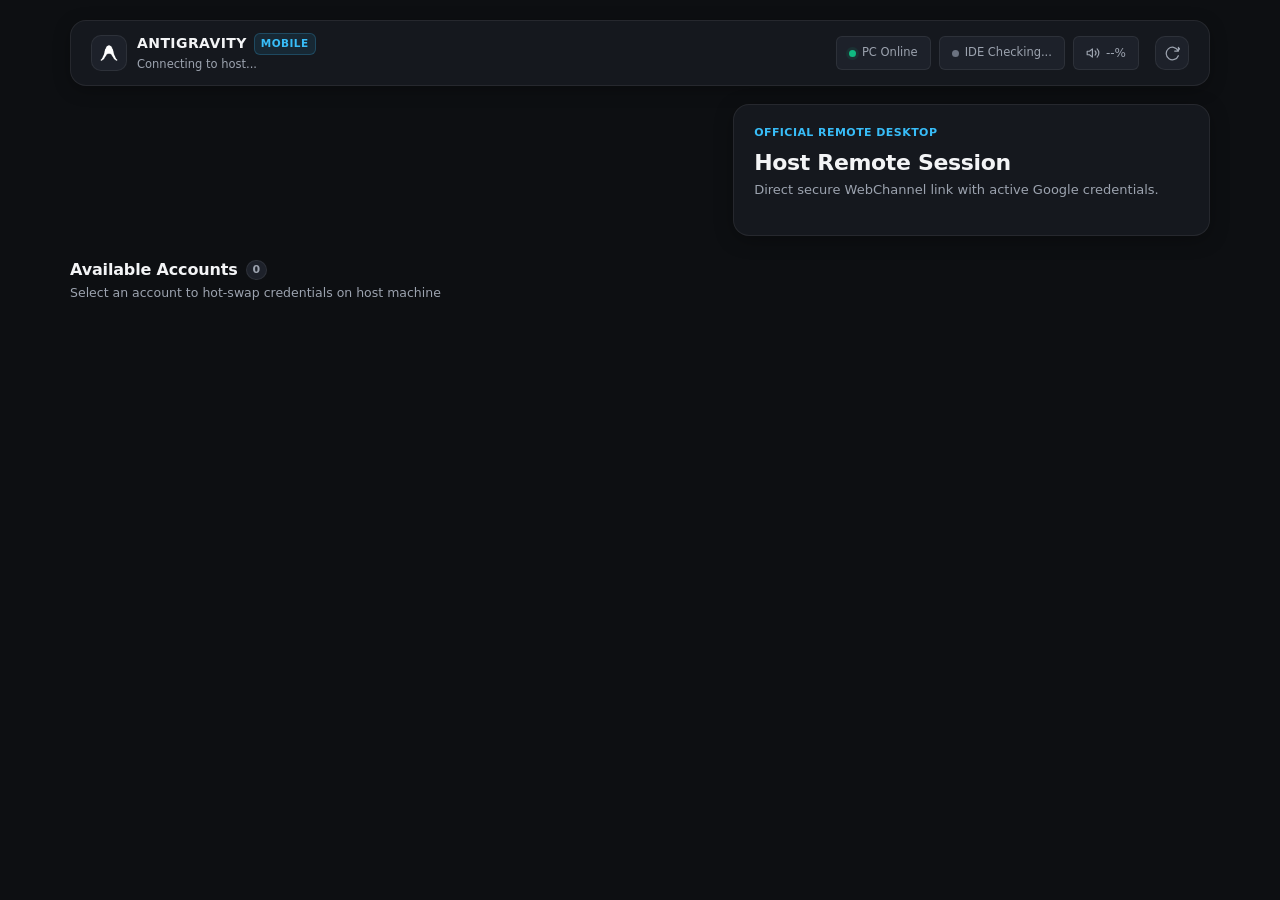
==== templates/index.html @ 7308ad25 "fix(ui): enforce 12-hour time format and remove obsolete custom remote url drawer" ====
<!DOCTYPE html>
<html lang="en">
<head>
  <meta charset="utf-8">
  <meta name="viewport" content="width=device-width, initial-scale=1, viewport-fit=cover">
  <meta name="color-scheme" content="dark">
  <meta name="theme-color" content="#0d0f12">
  <title>Antigravity Mobile Switcher</title>
  <link rel="icon" type="image/png" href="/static/icon.png">
  <link rel="stylesheet" href="/static/app.css">
</head>
<body>
  <!-- Top Floating Notification HUD -->
  <aside id="toast" role="alert" aria-live="assertive">
    <div id="toast-icon" aria-hidden="true"></div>
    <span id="toast-msg"></span>
  </aside>

  <div class="dashboard-container">
    <!-- Top Studio Header -->
    <header class="studio-header">
      <div class="brand-group">
        <div class="brand-logo" aria-hidden="true">
          <img src="/static/icon.png" alt="Antigravity Logo" width="20" height="20">
        </div>
        <div class="brand-info">
          <div class="brand-title">
            <span>ANTIGRAVITY</span>
            <span class="brand-tag">MOBILE</span>
          </div>
          <div class="brand-subtitle" id="sync-time">Connecting to host...</div>
        </div>
      </div>

      <div class="header-actions">
        <div class="host-pill" id="host-status-pill" title="Host PC Status">
          <span class="status-dot active" id="pc-dot"></span>
          <span id="pc-status-text">PC Online</span>
        </div>
        <div class="app-pill" id="app-status-pill" title="Antigravity IDE Status">
          <span class="status-dot" id="app-dot"></span>
          <span id="app-status-text">IDE Checking...</span>
        </div>
        <button type="button" class="audio-pill" id="host-audio-pill" title="Host Audio (Click to toggle mute)" aria-label="Toggle Host Master Audio Mute">
          <svg id="audio-icon-elem" width="14" height="14" viewBox="0 0 24 24" fill="none" stroke="currentColor" stroke-width="2" stroke-linecap="round" stroke-linejoin="round" aria-hidden="true">
            <polygon points="11 5 6 9 2 9 2 15 6 15 11 19 11 5"></polygon>
            <path d="M15.54 8.46a5 5 0 0 1 0 7.07"></path>
            <path d="M19.07 4.93a10 10 0 0 1 0 14.14"></path>
          </svg>
          <span id="audio-status-text">--%</span>
        </button>
      </div>

      <button id="refresh-btn" class="icon-action-btn" title="Refresh Live State" aria-label="Refresh Live State">
        <svg width="15" height="15" viewBox="0 0 24 24" fill="none" stroke="currentColor" stroke-width="2" stroke-linecap="round" stroke-linejoin="round">
          <path d="M21.5 2v6h-6M21.34 15.57a10 10 0 1 1-.57-8.38l5.67-5.67"></path>
        </svg>
      </button>
    </header>

    <!-- Main Dynamic Application Container -->
    <main id="app">
      <!-- Top Responsive Hero Row (Side-by-side on PC, stacked on mobile) -->
      <div class="top-hero-row">
        <!-- Active Host Deck -->
        <section id="hero-deck-wrap" class="hero-deck-container" aria-label="Active Account on Host PC"></section>

        <!-- Official Remote Session Gateway -->
        <section class="gateway-card" id="remote-section" aria-label="Official Remote Control">
          <div class="gateway-main">
            <div class="gateway-info">
              <div class="gateway-tag">OFFICIAL REMOTE DESKTOP</div>
              <h2 class="gateway-heading" id="gateway-device-name">Host Remote Session</h2>
              <p class="gateway-desc" id="gateway-desc-text">Direct secure WebChannel link with active Google credentials.</p>
            </div>
            <div id="remote-action-wrap" class="gateway-actions">
              <!-- Populated dynamically by app.js -->
            </div>
          </div>
        </section>
      </div>

      <!-- Available Accounts Section -->
      <section class="accounts-section">
        <div class="section-head">
          <div class="section-title-group">
            <h3 class="section-heading">Available Accounts</h3>
            <span class="counter-badge" id="accounts-count">0</span>
          </div>
          <div class="section-caption">Select an account to hot-swap credentials on host machine</div>
        </div>
        <div class="accounts-grid" id="accounts-grid"></div>
      </section>
    </main>
  </div>

  <!-- Switch Confirmation Dialog -->
  <dialog id="switch-modal" class="modal-backdrop" aria-labelledby="modal-title">
    <div class="modal-card">
      <div class="modal-header">
        <div class="modal-icon-badge" aria-hidden="true">
          <svg width="20" height="20" viewBox="0 0 24 24" fill="none" stroke="currentColor" stroke-width="2.2" stroke-linecap="round" stroke-linejoin="round">
            <path d="M17 2.1l4 4-4 4"></path>
            <path d="M3 12.2v-2a4 4 0 0 1 4-4h14"></path>
            <path d="M7 21.9l-4-4 4-4"></path>
            <path d="M21 11.8v2a4 4 0 0 1-4 4H3"></path>
          </svg>
        </div>
        <div>
          <h3 class="modal-title" id="modal-title">Switch Host Account</h3>
          <p class="modal-subtitle">Antigravity desktop process will restart with new credentials.</p>
        </div>
      </div>
      <div class="modal-target-box">
        <span class="modal-target-label">Target Account</span>
        <span id="modal-target-email" class="modal-target-email"></span>
      </div>
      <div class="modal-actions">
        <button type="button" class="btn-cancel" id="modal-cancel-btn">Cancel</button>
        <button type="button" class="btn-confirm" id="modal-confirm-btn">Confirm Switch</button>
      </div>
    </div>
  </dialog>

  <script src="/static/app.js"></script>
</body>
</html>
---- static/app.css ----
/* Antigravity Mobile Switcher - Soft Studio Design System */
/* Adheres strictly to Impeccable guidelines: 0 anti-patterns, no AI slop, no glow halos */

:root {
  /* Soft Modern Obsidian & Carbon Palette */
  --bg: #0d0f12;
  --surface: #15181e;
  --surface-raised: #1d212a;
  --surface-hover: #242934;
  --surface-subtle: #101216;

  /* Subtle Hairline Borders */
  --border: rgba(255, 255, 255, 0.07);
  --border-strong: rgba(255, 255, 255, 0.13);
  --border-hover: rgba(255, 255, 255, 0.22);

  /* Soft High-Contrast Neutral Typography */
  --text-primary: #f3f4f6;
  --text-secondary: #9ca3af;
  --text-tertiary: #6b7280;

  /* Brand Accents (Refined & Soft) */
  --gemini-accent: #38bdf8;
  --gemini-bg: rgba(56, 189, 248, 0.10);
  --gemini-border: rgba(56, 189, 248, 0.22);

  --claude-accent: #fb923c;
  --claude-bg: rgba(251, 146, 60, 0.10);
  --claude-border: rgba(251, 146, 60, 0.22);

  /* System Semantics */
  --emerald: #10b981;
  --emerald-bg: rgba(16, 185, 129, 0.10);
  --emerald-border: rgba(16, 185, 129, 0.25);

  --rose: #f43f5e;
  --rose-bg: rgba(244, 63, 94, 0.10);
  --rose-border: rgba(244, 63, 94, 0.25);

  --primary: #2563eb;
  --primary-hover: #1d4ed8;

  /* Radii */
  --radius-sm: 6px;
  --radius-md: 10px;
  --radius-lg: 14px;
  --radius-xl: 16px;

  /* Typography Stacks */
  --font-sans: -apple-system, BlinkMacSystemFont, "Segoe UI", Roboto, system-ui, sans-serif;
  --font-mono: ui-monospace, SFMono-Regular, Menlo, Monaco, Consolas, monospace;
}

/* Base Reset */
*, *::before, *::after {
  box-sizing: border-box;
  margin: 0;
  padding: 0;
  -webkit-tap-highlight-color: transparent;
}

::selection {
  background: rgba(37, 99, 235, 0.35);
  color: #ffffff;
}

html, body {
  overflow-x: hidden;
}

body {
  background-color: var(--bg);
  color: var(--text-primary);
  font-family: var(--font-sans);
  line-height: 1.5;
  min-height: 100vh;
  padding: max(14px, env(safe-area-inset-top)) 14px max(36px, env(safe-area-inset-bottom));
  touch-action: manipulation;
  -webkit-font-smoothing: antialiased;
}

@media (min-width: 640px) {
  body {
    padding: max(20px, env(safe-area-inset-top)) 20px max(44px, env(safe-area-inset-bottom));
  }
}

/* Custom Scrollbar */
::-webkit-scrollbar {
  width: 6px;
  height: 6px;
}
::-webkit-scrollbar-track {
  background: var(--bg);
}
::-webkit-scrollbar-thumb {
  background: var(--surface-raised);
  border-radius: 4px;
}
::-webkit-scrollbar-thumb:hover {
  background: var(--border-strong);
}

/* Layout Scaffold */
.dashboard-container {
  width: 100%;
  max-width: 1140px;
  margin: 0 auto;
}

/* Top Studio Header */
.studio-header {
  display: grid;
  grid-template-columns: 1fr auto;
  grid-template-areas:
    "brand refresh"
    "actions actions";
  row-gap: 12px;
  column-gap: 10px;
  align-items: center;
  padding: 12px 14px;
  background-color: var(--surface);
  border: 1px solid var(--border);
  border-radius: var(--radius-xl);
  margin-bottom: 18px;
  box-shadow: 0 4px 18px -2px rgba(0, 0, 0, 0.35);
}

.brand-group {
  grid-area: brand;
  display: flex;
  align-items: center;
  gap: 10px;
  min-width: 0;
}

.brand-logo {
  display: flex;
  align-items: center;
  justify-content: center;
  width: 36px;
  height: 36px;
  border-radius: var(--radius-md);
  background-color: var(--surface-raised);
  border: 1px solid var(--border);
  color: var(--gemini-accent);
  flex-shrink: 0;
}

.brand-logo img {
  width: 22px;
  height: 22px;
  object-fit: contain;
}

.brand-info {
  min-width: 0;
}

.brand-title {
  display: flex;
  align-items: center;
  gap: 7px;
  font-size: 14px;
  font-weight: 700;
  letter-spacing: 0.03em;
  color: var(--text-primary);
  white-space: nowrap;
}

.brand-tag {
  font-size: 10.5px;
  font-weight: 700;
  letter-spacing: 0.04em;
  padding: 2px 6px;
  border-radius: var(--radius-sm);
  background-color: var(--gemini-bg);
  border: 1px solid var(--gemini-border);
  color: var(--gemini-accent);
}

.brand-subtitle {
  font-size: 11.5px;
  color: var(--text-secondary);
  font-variant-numeric: tabular-nums;
  margin-top: 1px;
  white-space: nowrap;
  overflow: hidden;
  text-overflow: ellipsis;
}

.header-actions {
  grid-area: actions;
  display: flex;
  align-items: center;
  gap: 8px;
  width: 100%;
  padding-top: 10px;
  border-top: 1px solid rgba(255, 255, 255, 0.06);
}

.host-pill {
  display: inline-flex;
  align-items: center;
  justify-content: center;
  gap: 6px;
  padding: 6px 12px;
  min-height: 38px;
  border-radius: var(--radius-sm);
  background-color: var(--surface-raised);
  border: 1px solid var(--border);
  font-size: 11.5px;
  font-weight: 500;
  color: var(--text-secondary);
  font-variant-numeric: tabular-nums;
  white-space: nowrap;
  flex: 1;
  flex-shrink: 0;
}

.app-pill {
  display: inline-flex;
  align-items: center;
  justify-content: center;
  gap: 6px;
  padding: 6px 10px;
  min-height: 38px;
  border-radius: var(--radius-sm);
  background-color: var(--surface-raised);
  border: 1px solid var(--border);
  font-size: 11.5px;
  font-weight: 500;
  color: var(--text-secondary);
  font-variant-numeric: tabular-nums;
  white-space: nowrap;
  flex: 1;
  flex-shrink: 0;
  transition: all 0.15s ease;
  user-select: none;
}

.app-pill.active {
  border-color: rgba(16, 185, 129, 0.3);
  color: var(--text-primary);
}

.app-pill.stopped {
  border-color: rgba(148, 163, 184, 0.2);
  color: var(--text-tertiary);
  cursor: pointer;
}

.app-pill.stopped:hover {
  border-color: var(--gemini-accent);
  color: var(--gemini-accent);
  background-color: var(--surface-subtle);
}

.launch-ide-btn {
  display: inline-flex;
  align-items: center;
  gap: 6px;
  padding: 4px 10px;
  border-radius: var(--radius-sm);
  background-color: var(--gemini-bg);
  border: 1px solid var(--gemini-border);
  color: var(--gemini-accent);
  font-size: 11.5px;
  font-weight: 600;
  cursor: pointer;
  transition: all 0.15s ease;
  font-family: inherit;
}

.launch-ide-btn:hover {
  background-color: rgba(37, 99, 235, 0.25);
  border-color: var(--gemini-accent);
  transform: translateY(-1px);
}

.launch-ide-btn:active {
  transform: translateY(0);
}

.process-badge {
  display: inline-flex;
  align-items: center;
  gap: 6px;
  font-size: 12px;
  font-weight: 500;
  color: var(--text-secondary);
}

.process-badge.running {
  color: var(--emerald);
}

.audio-pill {
  display: inline-flex;
  align-items: center;
  justify-content: center;
  gap: 6px;
  padding: 6px 12px;
  min-height: 38px;
  border-radius: var(--radius-sm);
  background-color: var(--surface-raised);
  border: 1px solid var(--border);
  font-size: 12px;
  font-weight: 500;
  color: var(--text-secondary);
  font-variant-numeric: tabular-nums;
  cursor: pointer;
  transition: background-color 0.15s ease, border-color 0.15s ease, color 0.15s ease;
  user-select: none;
  font-family: inherit;
  outline: none;
  white-space: nowrap;
  flex: 1;
  flex-shrink: 0;
}

.audio-pill:hover {
  background-color: var(--surface-subtle);
  border-color: var(--border-strong);
  color: var(--text-primary);
}

.audio-pill:focus-visible {
  outline: 2px solid var(--gemini-accent);
  outline-offset: 1px;
}

.audio-pill.muted {
  color: var(--amber);
  border-color: rgba(245, 158, 11, 0.3);
  background-color: rgba(245, 158, 11, 0.08);
}

.audio-pill.muted svg {
  color: var(--amber);
}

.audio-pill.unsupported {
  display: none;
}

.status-dot {
  width: 7px;
  height: 7px;
  border-radius: 50%;
  background-color: var(--text-tertiary);
  transition: background-color 0.2s ease;
  flex-shrink: 0;
}

.status-dot.active {
  background-color: var(--emerald);
  box-shadow: 0 0 0 3px var(--emerald-bg);
}

.status-dot.stopped {
  background-color: var(--text-tertiary);
}

.icon-action-btn {
  grid-area: refresh;
  display: flex;
  align-items: center;
  justify-content: center;
  justify-self: end;
  width: 38px;
  height: 38px;
  background-color: var(--surface-raised);
  border: 1px solid var(--border);
  border-radius: var(--radius-md);
  color: var(--text-secondary);
  cursor: pointer;
  transition: all 0.15s ease;
  flex-shrink: 0;
}

.icon-action-btn:hover {
  color: var(--text-primary);
  border-color: var(--border-hover);
  background-color: var(--surface-hover);
}

.icon-action-btn.spinning svg {
  animation: spin 0.8s linear infinite;
}

@media (min-width: 640px) {
  .studio-header {
    display: flex;
    flex-direction: row;
    align-items: center;
    justify-content: space-between;
    padding: 12px 20px;
    gap: 16px;
  }

  .brand-group {
    min-width: auto;
  }

  .header-actions {
    display: flex;
    align-items: center;
    gap: 8px;
    width: auto;
    padding-top: 0;
    border-top: none;
    margin-left: auto;
  }

  .host-pill,
  .app-pill,
  .audio-pill {
    flex: initial;
    min-height: 34px;
    padding: 5px 12px;
  }

  .icon-action-btn {
    width: 34px;
    height: 34px;
  }
}

@keyframes spin {
  from { transform: rotate(0deg); }
  to { transform: rotate(360deg); }
}

/* Top Responsive Hero Row (Side-by-side on PC, stacked on mobile) */
.top-hero-row {
  display: flex;
  flex-direction: column;
  gap: 16px;
  margin-bottom: 22px;
}

@media (min-width: 880px) {
  .top-hero-row {
    display: grid;
    grid-template-columns: 1.15fr 0.85fr;
    gap: 18px;
    align-items: stretch;
  }
}

/* Hero Active Host Deck */
.hero-deck-container {
  display: flex;
  flex-direction: column;
}

.hero-active-deck {
  height: 100%;
  background-color: var(--surface);
  border: 1px solid var(--border-strong);
  border-radius: var(--radius-xl);
  padding: 20px;
  display: flex;
  flex-direction: column;
  justify-content: space-between;
  gap: 18px;
  box-shadow: 0 4px 20px -2px rgba(0, 0, 0, 0.35);
}

.hero-top-row {
  display: flex;
  align-items: center;
  justify-content: space-between;
  gap: 8px;
}

.hero-badge-group {
  display: flex;
  align-items: center;
  gap: 8px;
}

.badge-live {
  display: inline-flex;
  align-items: center;
  gap: 6px;
  padding: 3px 8px;
  border-radius: var(--radius-sm);
  background-color: var(--emerald-bg);
  border: 1px solid var(--emerald-border);
  font-size: 11px;
  font-weight: 700;
  letter-spacing: 0.04em;
  color: var(--emerald);
}

.badge-live-dot {
  width: 6px;
  height: 6px;
  border-radius: 50%;
  background-color: var(--emerald);
}

.badge-tier {
  font-size: 11px;
  font-weight: 700;
  letter-spacing: 0.04em;
  padding: 3px 8px;
  border-radius: var(--radius-sm);
  background-color: var(--surface-raised);
  border: 1px solid var(--border);
  color: var(--text-secondary);
}

.hero-process-status {
  display: inline-flex;
  align-items: center;
  gap: 6px;
  font-size: 12px;
  color: var(--text-secondary);
}

.hero-account-info {
  margin-top: 2px;
}

.hero-email {
  font-size: 19px;
  font-weight: 700;
  letter-spacing: -0.015em;
  color: var(--text-primary);
  word-break: break-all;
}

.hero-name {
  font-size: 13px;
  color: var(--text-secondary);
  margin-top: 2px;
}

/* Official Remote Session Gateway Card */
.gateway-card {
  height: 100%;
  background-color: var(--surface);
  border: 1px solid var(--border);
  border-radius: var(--radius-xl);
  display: flex;
  flex-direction: column;
  justify-content: space-between;
  overflow: hidden;
  box-shadow: 0 4px 20px -2px rgba(0, 0, 0, 0.35);
}

.gateway-main {
  padding: 20px;
  display: flex;
  flex-direction: column;
  justify-content: space-between;
  gap: 16px;
  flex: 1;
}

.gateway-tag {
  font-size: 11px;
  font-weight: 700;
  letter-spacing: 0.04em;
  color: var(--gemini-accent);
  margin-bottom: 4px;
}

.gateway-heading {
  font-size: 22px;
  font-weight: 600;
  color: var(--text-primary);
  letter-spacing: -0.015em;
}

.gateway-desc {
  font-size: 13px;
  color: var(--text-secondary);
  margin-top: 2px;
  line-height: 1.45;
}

.gateway-actions {
  display: flex;
  flex-direction: column;
  gap: 8px;
  margin-top: auto;
}

.remote-btn-group {
  display: flex;
  align-items: center;
  gap: 8px;
}

.remote-launch-btn {
  flex: 1;
  display: inline-flex;
  align-items: center;
  justify-content: center;
  gap: 8px;
  min-height: 44px;
  padding: 0 16px;
  background-color: var(--primary);
  color: #ffffff;
  font-size: 13.5px;
  font-weight: 600;
  text-decoration: none;
  border-radius: var(--radius-md);
  cursor: pointer;
  transition: background-color 0.15s ease, transform 0.1s ease;
  box-shadow: 0 2px 8px rgba(0, 0, 0, 0.35);
  white-space: nowrap;
}

.remote-launch-btn:hover {
  background-color: var(--primary-hover);
  transform: translateY(-1px);
}

.remote-launch-btn:active {
  transform: translateY(0);
}

.icon-btn-secondary {
  display: inline-flex;
  align-items: center;
  justify-content: center;
  width: 44px;
  height: 44px;
  background-color: var(--surface-raised);
  border: 1px solid var(--border);
  border-radius: var(--radius-md);
  color: var(--text-secondary);
  cursor: pointer;
  transition: all 0.15s ease;
  flex-shrink: 0;
}

.icon-btn-secondary:hover {
  color: var(--text-primary);
  border-color: var(--border-hover);
  background-color: var(--surface-hover);
}

.remote-meta-row {
  display: flex;
  align-items: center;
  gap: 6px;
  font-size: 11.5px;
  color: var(--text-tertiary);
  font-variant-numeric: tabular-nums;
}

.remote-meta-dot {
  width: 6px;
  height: 6px;
  border-radius: 50%;
  background-color: var(--emerald);
  flex-shrink: 0;
}



/* Unnested Sleek Quota Telemetry (No card nesting bloat) */
.quota-list {
  display: flex;
  flex-direction: column;
  gap: 12px;
}

.quota-item {
  display: flex;
  flex-direction: column;
  gap: 6px;
}

.quota-meta {
  display: flex;
  align-items: center;
  justify-content: space-between;
  gap: 8px;
}

.quota-meta-left {
  display: flex;
  align-items: center;
  gap: 8px;
}

.quota-pill {
  font-size: 11px;
  font-weight: 700;
  padding: 2px 7px;
  border-radius: 4px;
  letter-spacing: 0.02em;
}

.quota-pill.gemini {
  background-color: var(--gemini-bg);
  color: var(--gemini-accent);
  border: 1px solid var(--gemini-border);
}

.quota-pill.claude {
  background-color: var(--claude-bg);
  color: var(--claude-accent);
  border: 1px solid var(--claude-border);
}

.quota-reset {
  font-size: 12px;
  color: var(--text-secondary);
  font-variant-numeric: tabular-nums;
}

.quota-reset.exhausted {
  color: var(--rose);
  font-weight: 600;
}

.quota-pct {
  font-size: 13.5px;
  font-weight: 700;
  font-variant-numeric: tabular-nums;
  color: var(--text-primary);
}

.meter-track {
  width: 100%;
  height: 5px;
  background-color: rgba(255, 255, 255, 0.06);
  border-radius: 999px;
  overflow: hidden;
}

.meter-bar {
  width: 100%;
  height: 100%;
  border-radius: 999px;
  transform-origin: left;
  transition: transform 0.3s cubic-bezier(0.16, 1, 0.3, 1);
}

.meter-bar.gemini {
  background-color: var(--gemini-accent);
}

.meter-bar.claude {
  background-color: var(--claude-accent);
}

.meter-bar.low {
  background-color: var(--rose);
}

/* Available Accounts Section */
.accounts-section {
  margin-top: 10px;
}

.section-head {
  display: flex;
  flex-direction: column;
  gap: 2px;
  margin-bottom: 14px;
}

.section-title-group {
  display: flex;
  align-items: center;
  gap: 8px;
}

.section-heading {
  font-size: 16px;
  font-weight: 600;
  color: var(--text-primary);
  letter-spacing: -0.01em;
}

.counter-badge {
  display: inline-flex;
  align-items: center;
  justify-content: center;
  min-width: 20px;
  height: 20px;
  padding: 0 6px;
  border-radius: 999px;
  background-color: var(--surface-raised);
  border: 1px solid var(--border);
  font-size: 11px;
  font-weight: 600;
  color: var(--text-secondary);
}

.section-caption {
  font-size: 12.5px;
  color: var(--text-secondary);
}

.accounts-grid {
  display: grid;
  grid-template-columns: 1fr;
  gap: 16px;
}

@media (min-width: 720px) {
  .accounts-grid {
    grid-template-columns: repeat(2, 1fr);
  }
}

@media (min-width: 1060px) {
  .accounts-grid {
    grid-template-columns: repeat(auto-fill, minmax(340px, 1fr));
  }
}

.account-card {
  background-color: var(--surface);
  border: 1px solid var(--border);
  border-radius: var(--radius-xl);
  padding: 18px;
  display: flex;
  flex-direction: column;
  justify-content: space-between;
  gap: 16px;
  box-shadow: 0 4px 18px -2px rgba(0, 0, 0, 0.30);
  transition: border-color 0.15s ease, background-color 0.15s ease;
}

.account-card:hover {
  border-color: var(--border-hover);
  background-color: #171b23;
}

.account-card-header {
  display: flex;
  align-items: flex-start;
  justify-content: space-between;
  gap: 10px;
}

.account-email {
  font-size: 15px;
  font-weight: 600;
  color: var(--text-primary);
  word-break: break-all;
}

.account-name {
  font-size: 12.5px;
  color: var(--text-secondary);
  margin-top: 1px;
}

.switch-btn {
  display: inline-flex;
  align-items: center;
  justify-content: center;
  gap: 8px;
  width: 100%;
  min-height: 44px;
  padding: 0 16px;
  background-color: var(--surface-raised);
  border: 1px solid var(--border-strong);
  border-radius: var(--radius-md);
  color: var(--text-primary);
  font-size: 13.5px;
  font-weight: 600;
  cursor: pointer;
  transition: all 0.15s ease;
}

.switch-btn:hover {
  background-color: var(--surface-hover);
  border-color: var(--border-hover);
}

.switch-btn:active {
  transform: scale(0.99);
}

.switch-btn:disabled {
  opacity: 0.6;
  cursor: not-allowed;
}

/* Authentication Screen */
.auth-box {
  background-color: var(--surface);
  border: 1px solid var(--border);
  border-radius: var(--radius-xl);
  padding: 32px 24px;
  max-width: 440px;
  margin: 60px auto;
  text-align: center;
  box-shadow: 0 8px 32px rgba(0, 0, 0, 0.5);
}

.auth-title {
  font-size: 18px;
  font-weight: 600;
  margin-bottom: 8px;
}

.auth-desc {
  font-size: 13px;
  color: var(--text-secondary);
  margin-bottom: 20px;
}

.auth-input {
  width: 100%;
  min-height: 44px;
  background-color: var(--surface-raised);
  border: 1px solid var(--border-strong);
  border-radius: var(--radius-md);
  padding: 0 14px;
  color: var(--text-primary);
  font-size: 14px;
  outline: none;
  margin-bottom: 14px;
  text-align: center;
}

.auth-input:focus {
  border-color: var(--gemini-accent);
}

/* Switch Confirmation Dialog */
.modal-backdrop {
  position: fixed;
  inset: 0;
  width: 100%;
  height: 100%;
  background-color: rgba(0, 0, 0, 0.75);
  border: none;
  display: flex;
  align-items: center;
  justify-content: center;
  padding: 20px;
  z-index: 999;
  opacity: 0;
  pointer-events: none;
  transition: opacity 0.2s ease;
}

.modal-backdrop.open {
  opacity: 1;
  pointer-events: auto;
}

.modal-card {
  background-color: var(--surface);
  border: 1px solid var(--border-strong);
  border-radius: var(--radius-xl);
  padding: 24px;
  width: 100%;
  max-width: 460px;
  box-shadow: 0 12px 40px rgba(0, 0, 0, 0.6);
  display: flex;
  flex-direction: column;
  gap: 18px;
}

.modal-header {
  display: flex;
  align-items: flex-start;
  gap: 14px;
}

.modal-icon-badge {
  display: flex;
  align-items: center;
  justify-content: center;
  width: 40px;
  height: 40px;
  border-radius: var(--radius-md);
  background-color: var(--surface-raised);
  border: 1px solid var(--border);
  color: var(--gemini-accent);
  flex-shrink: 0;
}

.modal-title {
  font-size: 16.5px;
  font-weight: 600;
  color: var(--text-primary);
}

.modal-subtitle {
  font-size: 13px;
  color: var(--text-secondary);
  margin-top: 2px;
}

.modal-target-box {
  background-color: var(--surface-subtle);
  border: 1px solid var(--border);
  border-radius: var(--radius-md);
  padding: 12px 14px;
  display: flex;
  flex-direction: column;
  gap: 3px;
}

.modal-target-label {
  font-size: 11px;
  font-weight: 600;
  color: var(--text-tertiary);
  letter-spacing: 0.04em;
  text-transform: uppercase;
}

.modal-target-email {
  font-size: 14px;
  font-weight: 600;
  color: var(--text-primary);
  word-break: break-all;
}

.modal-actions {
  display: flex;
  align-items: center;
  gap: 10px;
  margin-top: 6px;
}

.btn-cancel {
  flex: 1;
  min-height: 44px;
  background-color: var(--surface-raised);
  border: 1px solid var(--border);
  border-radius: var(--radius-md);
  color: var(--text-secondary);
  font-size: 13.5px;
  font-weight: 600;
  cursor: pointer;
  transition: all 0.15s ease;
}

.btn-cancel:hover {
  background-color: var(--surface-hover);
  color: var(--text-primary);
}

.btn-confirm {
  flex: 1.2;
  min-height: 44px;
  background-color: var(--primary);
  border: none;
  border-radius: var(--radius-md);
  color: #ffffff;
  font-size: 13.5px;
  font-weight: 600;
  cursor: pointer;
  transition: all 0.15s ease;
}

.btn-confirm:hover {
  background-color: var(--primary-hover);
}

/* Dynamic Top Floating Toast HUD */
#toast {
  position: fixed;
  top: 16px;
  left: 50%;
  transform: translate(-50%, -30px);
  opacity: 0;
  pointer-events: none;
  background-color: var(--surface-raised);
  border: 1px solid var(--border-strong);
  border-radius: 999px;
  padding: 8px 18px;
  display: flex;
  align-items: center;
  gap: 10px;
  font-size: 13px;
  font-weight: 500;
  color: var(--text-primary);
  box-shadow: 0 8px 28px rgba(0, 0, 0, 0.5);
  z-index: 1000;
  transition: all 0.25s cubic-bezier(0.16, 1, 0.3, 1);
  max-width: 90vw;
  white-space: nowrap;
  overflow: hidden;
  text-overflow: ellipsis;
}

#toast.show {
  transform: translate(-50%, 0);
  opacity: 1;
  pointer-events: auto;
}

#toast.toast-ok {
  border-color: var(--emerald-border);
}

#toast.toast-ok #toast-icon {
  color: var(--emerald);
}

#toast.toast-err {
  border-color: var(--rose-border);
}

#toast.toast-err #toast-icon {
  color: var(--rose);
}

#toast.toast-info #toast-icon {
  color: var(--gemini-accent);
}
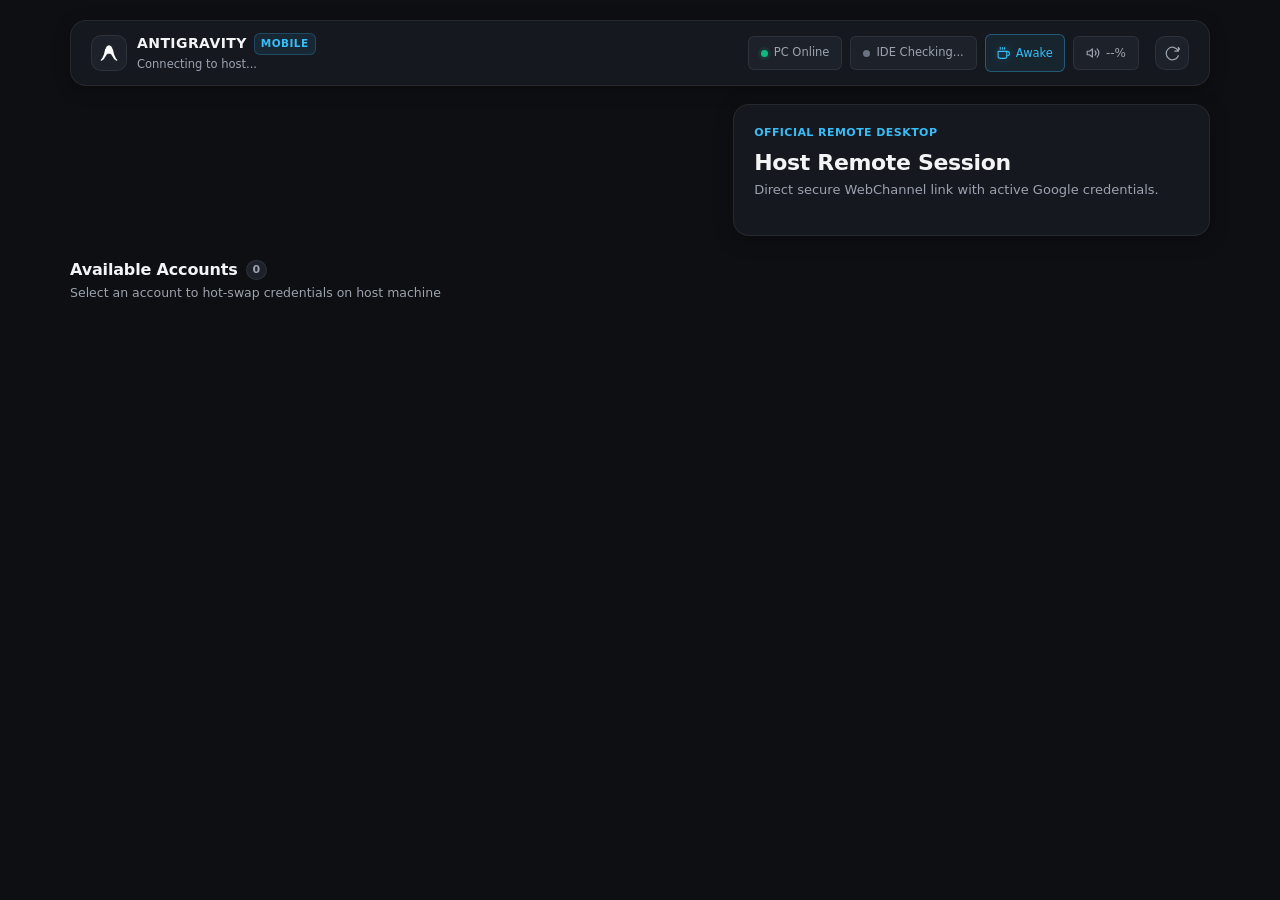
==== commit e5b54d84: "feat(power): implement host sleep prevention keep-awake inhibitor with state.json and web toggle" ====
--- a/templates/index.html
+++ b/templates/index.html
@@ -41,6 +41,16 @@
           <span class="status-dot" id="app-dot"></span>
           <span id="app-status-text">IDE Checking...</span>
         </div>
+        <button type="button" class="sleep-pill active" id="sleep-prevent-pill" title="Host Sleep Prevention (Click to toggle keep-awake)" aria-label="Toggle Host Sleep Prevention">
+          <svg width="13" height="13" viewBox="0 0 24 24" fill="none" stroke="currentColor" stroke-width="2" stroke-linecap="round" stroke-linejoin="round" aria-hidden="true">
+            <path d="M18 8h1a4 4 0 0 1 0 8h-1"></path>
+            <path d="M2 8h16v9a4 4 0 0 1-4 4H6a4 4 0 0 1-4-4V8z"></path>
+            <line x1="6" y1="1" x2="6" y2="4"></line>
+            <line x1="10" y1="1" x2="10" y2="4"></line>
+            <line x1="14" y1="1" x2="14" y2="4"></line>
+          </svg>
+          <span id="sleep-status-text">Awake</span>
+        </button>
         <button type="button" class="audio-pill" id="host-audio-pill" title="Host Audio (Click to toggle mute)" aria-label="Toggle Host Master Audio Mute">
           <svg id="audio-icon-elem" width="14" height="14" viewBox="0 0 24 24" fill="none" stroke="currentColor" stroke-width="2" stroke-linecap="round" stroke-linejoin="round" aria-hidden="true">
             <polygon points="11 5 6 9 2 9 2 15 6 15 11 19 11 5"></polygon>
--- a/static/app.css
+++ b/static/app.css
@@ -344,6 +344,66 @@
   display: none;
 }
 
+.sleep-pill {
+  display: inline-flex;
+  align-items: center;
+  justify-content: center;
+  gap: 6px;
+  padding: 6px 11px;
+  min-height: 38px;
+  border-radius: var(--radius-sm);
+  background-color: var(--surface-raised);
+  border: 1px solid var(--border);
+  font-size: 11.5px;
+  font-weight: 500;
+  color: var(--text-secondary);
+  font-variant-numeric: tabular-nums;
+  cursor: pointer;
+  transition: background-color 0.15s ease, border-color 0.15s ease, color 0.15s ease, transform 0.1s ease;
+  user-select: none;
+  font-family: inherit;
+  outline: none;
+  white-space: nowrap;
+  flex: 1;
+  flex-shrink: 0;
+}
+
+.sleep-pill:hover {
+  background-color: var(--surface-subtle);
+  border-color: var(--border-strong);
+  color: var(--text-primary);
+}
+
+.sleep-pill:active {
+  transform: scale(0.98);
+}
+
+.sleep-pill:focus-visible {
+  outline: 2px solid var(--gemini-accent);
+  outline-offset: 1px;
+}
+
+.sleep-pill.active {
+  color: #38bdf8;
+  border-color: rgba(56, 189, 248, 0.35);
+  background-color: rgba(56, 189, 248, 0.08);
+}
+
+.sleep-pill.active svg {
+  color: #38bdf8;
+  filter: drop-shadow(0 0 4px rgba(56, 189, 248, 0.4));
+}
+
+.sleep-pill.idle {
+  color: var(--text-tertiary);
+  border-color: var(--border);
+  background-color: var(--surface-raised);
+}
+
+.sleep-pill.idle svg {
+  color: var(--text-tertiary);
+}
+
 .status-dot {
   width: 7px;
   height: 7px;
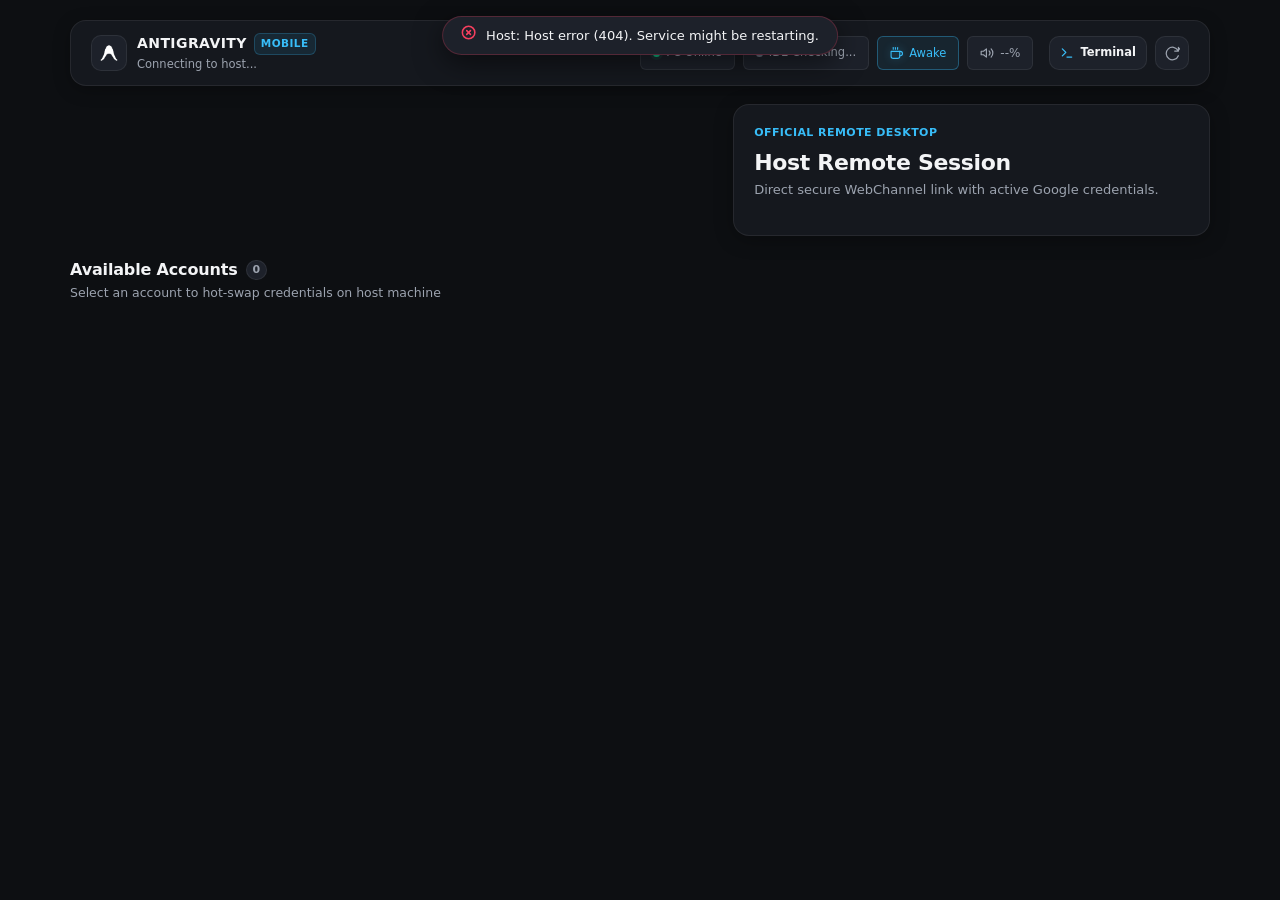
==== commit 0e0c0e6b: "feat(terminal): mobile-first web terminal with PTY, RFC 6455 WebSockets, and touch accessory bar" ====
--- a/templates/index.html
+++ b/templates/index.html
@@ -61,11 +61,20 @@
         </button>
       </div>
 
-      <button id="refresh-btn" class="icon-action-btn" title="Refresh Live State" aria-label="Refresh Live State">
-        <svg width="15" height="15" viewBox="0 0 24 24" fill="none" stroke="currentColor" stroke-width="2" stroke-linecap="round" stroke-linejoin="round">
-          <path d="M21.5 2v6h-6M21.34 15.57a10 10 0 1 1-.57-8.38l5.67-5.67"></path>
-        </svg>
-      </button>
+      <div class="header-controls">
+        <a href="/terminal" class="terminal-nav-btn" title="Open Interactive Web Terminal" aria-label="Open Interactive Web Terminal">
+          <svg width="14" height="14" viewBox="0 0 24 24" fill="none" stroke="currentColor" stroke-width="2.2" stroke-linecap="round" stroke-linejoin="round">
+            <polyline points="4 17 10 11 4 5"></polyline>
+            <line x1="12" y1="19" x2="20" y2="19"></line>
+          </svg>
+          <span>Terminal</span>
+        </a>
+        <button id="refresh-btn" class="icon-action-btn" title="Refresh Live State" aria-label="Refresh Live State">
+          <svg width="15" height="15" viewBox="0 0 24 24" fill="none" stroke="currentColor" stroke-width="2" stroke-linecap="round" stroke-linejoin="round">
+            <path d="M21.5 2v6h-6M21.34 15.57a10 10 0 1 1-.57-8.38l5.67-5.67"></path>
+          </svg>
+        </button>
+      </div>
     </header>
 
     <!-- Main Dynamic Application Container -->
--- a/static/app.css
+++ b/static/app.css
@@ -191,34 +191,21 @@
 
 .header-actions {
   grid-area: actions;
-  display: flex;
-  align-items: center;
+  display: grid;
+  grid-template-columns: repeat(2, 1fr);
   gap: 8px;
   width: 100%;
   padding-top: 10px;
   border-top: 1px solid rgba(255, 255, 255, 0.06);
 }
 
+@media (min-width: 520px) {
+  .header-actions {
+    grid-template-columns: repeat(4, 1fr);
+  }
+}
+
 .host-pill {
-  display: inline-flex;
-  align-items: center;
-  justify-content: center;
-  gap: 6px;
-  padding: 6px 12px;
-  min-height: 38px;
-  border-radius: var(--radius-sm);
-  background-color: var(--surface-raised);
-  border: 1px solid var(--border);
-  font-size: 11.5px;
-  font-weight: 500;
-  color: var(--text-secondary);
-  font-variant-numeric: tabular-nums;
-  white-space: nowrap;
-  flex: 1;
-  flex-shrink: 0;
-}
-
-.app-pill {
   display: inline-flex;
   align-items: center;
   justify-content: center;
@@ -233,8 +220,27 @@
   color: var(--text-secondary);
   font-variant-numeric: tabular-nums;
   white-space: nowrap;
-  flex: 1;
-  flex-shrink: 0;
+  width: 100%;
+  box-sizing: border-box;
+}
+
+.app-pill {
+  display: inline-flex;
+  align-items: center;
+  justify-content: center;
+  gap: 6px;
+  padding: 6px 10px;
+  min-height: 38px;
+  border-radius: var(--radius-sm);
+  background-color: var(--surface-raised);
+  border: 1px solid var(--border);
+  font-size: 11.5px;
+  font-weight: 500;
+  color: var(--text-secondary);
+  font-variant-numeric: tabular-nums;
+  white-space: nowrap;
+  width: 100%;
+  box-sizing: border-box;
   transition: all 0.15s ease;
   user-select: none;
 }
@@ -315,8 +321,8 @@
   font-family: inherit;
   outline: none;
   white-space: nowrap;
-  flex: 1;
-  flex-shrink: 0;
+  width: 100%;
+  box-sizing: border-box;
 }
 
 .audio-pill:hover {
@@ -364,8 +370,8 @@
   font-family: inherit;
   outline: none;
   white-space: nowrap;
-  flex: 1;
-  flex-shrink: 0;
+  width: 100%;
+  box-sizing: border-box;
 }
 
 .sleep-pill:hover {
@@ -422,12 +428,50 @@
   background-color: var(--text-tertiary);
 }
 
+.header-controls {
+  grid-area: refresh;
+  display: flex;
+  align-items: center;
+  gap: 8px;
+  justify-self: end;
+}
+
+.terminal-nav-btn {
+  display: inline-flex;
+  align-items: center;
+  gap: 6px;
+  height: 38px;
+  padding: 0 11px;
+  border-radius: var(--radius-md);
+  background-color: var(--surface-raised);
+  border: 1px solid var(--border);
+  color: var(--text-primary);
+  font-size: 12px;
+  font-weight: 600;
+  text-decoration: none;
+  transition: all 0.15s ease;
+  user-select: none;
+  font-family: inherit;
+}
+
+.terminal-nav-btn svg {
+  color: #38bdf8;
+}
+
+.terminal-nav-btn:hover {
+  background-color: var(--surface-subtle);
+  border-color: var(--border-strong);
+  color: #38bdf8;
+}
+
+.terminal-nav-btn:active {
+  transform: scale(0.96);
+}
+
 .icon-action-btn {
-  grid-area: refresh;
   display: flex;
   align-items: center;
   justify-content: center;
-  justify-self: end;
   width: 38px;
   height: 38px;
   background-color: var(--surface-raised);
@@ -475,10 +519,18 @@
 
   .host-pill,
   .app-pill,
-  .audio-pill {
+  .audio-pill,
+  .sleep-pill {
     flex: initial;
+    width: auto;
     min-height: 34px;
     padding: 5px 12px;
+  }
+
+  .terminal-nav-btn {
+    height: 34px;
+    padding: 0 10px;
+    font-size: 11.5px;
   }
 
   .icon-action-btn {
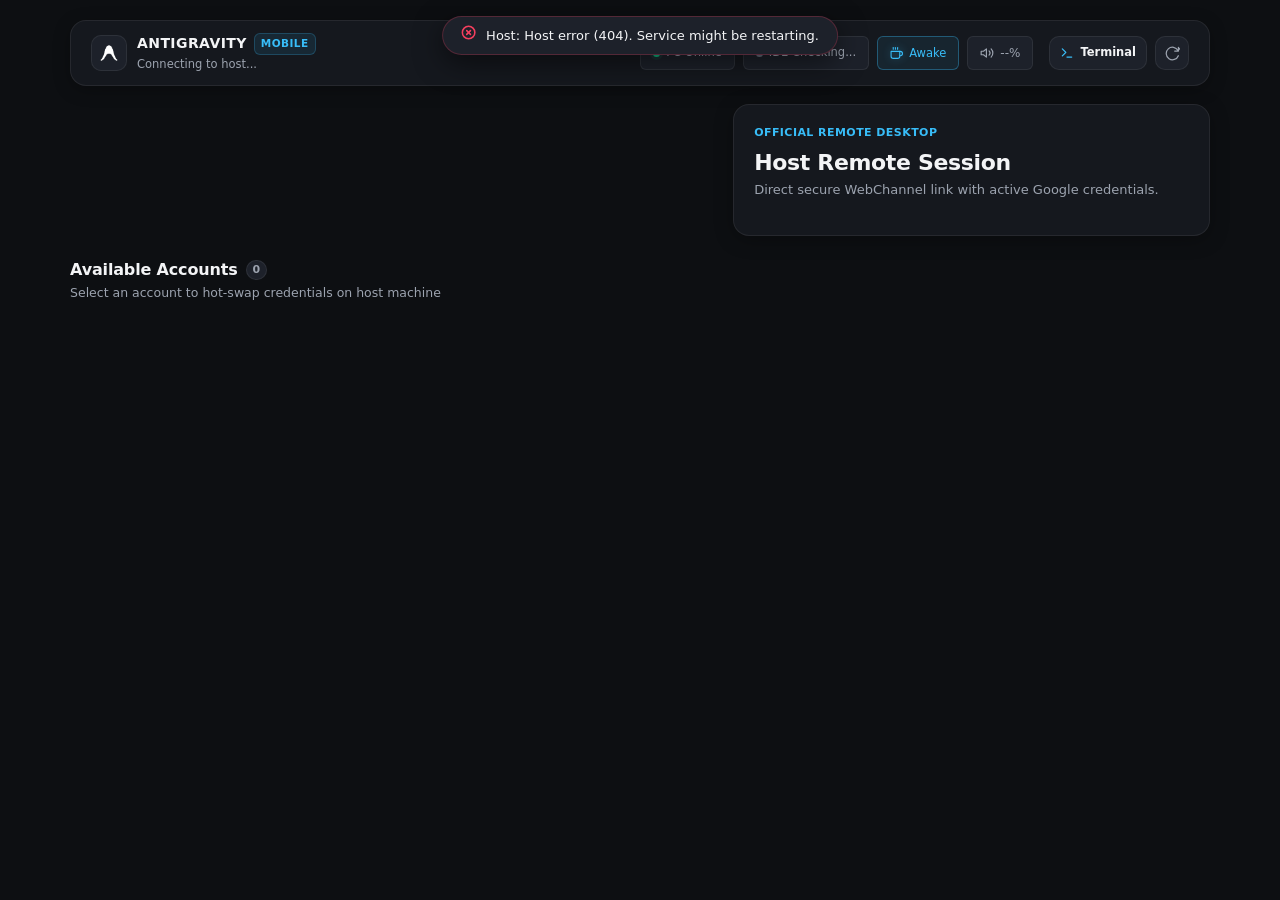
==== commit 59916103: "feat(security): implement device-bound session anti-theft, 30-day IP audit logging, terminal killswi" ====
--- a/templates/index.html
+++ b/templates/index.html
@@ -62,12 +62,12 @@
       </div>
 
       <div class="header-controls">
-        <a href="/terminal" class="terminal-nav-btn" title="Open Interactive Web Terminal" aria-label="Open Interactive Web Terminal">
+        <a href="/terminal" id="terminal-nav-btn" class="terminal-nav-btn" title="Open Interactive Web Terminal" aria-label="Open Interactive Web Terminal">
           <svg width="14" height="14" viewBox="0 0 24 24" fill="none" stroke="currentColor" stroke-width="2.2" stroke-linecap="round" stroke-linejoin="round">
             <polyline points="4 17 10 11 4 5"></polyline>
             <line x1="12" y1="19" x2="20" y2="19"></line>
           </svg>
-          <span>Terminal</span>
+          <span class="terminal-btn-label">Terminal</span>
         </a>
         <button id="refresh-btn" class="icon-action-btn" title="Refresh Live State" aria-label="Refresh Live State">
           <svg width="15" height="15" viewBox="0 0 24 24" fill="none" stroke="currentColor" stroke-width="2" stroke-linecap="round" stroke-linejoin="round">
--- a/static/app.css
+++ b/static/app.css
@@ -439,9 +439,9 @@
 .terminal-nav-btn {
   display: inline-flex;
   align-items: center;
+  justify-content: center;
   gap: 6px;
   height: 38px;
-  padding: 0 11px;
   border-radius: var(--radius-md);
   background-color: var(--surface-raised);
   border: 1px solid var(--border);
@@ -452,6 +452,28 @@
   transition: all 0.15s ease;
   user-select: none;
   font-family: inherit;
+  flex-shrink: 0;
+  box-sizing: border-box;
+}
+
+@media (max-width: 560px) {
+  .terminal-nav-btn {
+    width: 38px;
+    height: 38px;
+    padding: 0;
+  }
+  .terminal-nav-btn .terminal-btn-label {
+    display: none;
+  }
+}
+
+@media (min-width: 561px) {
+  .terminal-nav-btn {
+    padding: 0 11px;
+  }
+  .terminal-nav-btn .terminal-btn-label {
+    display: inline;
+  }
 }
 
 .terminal-nav-btn svg {
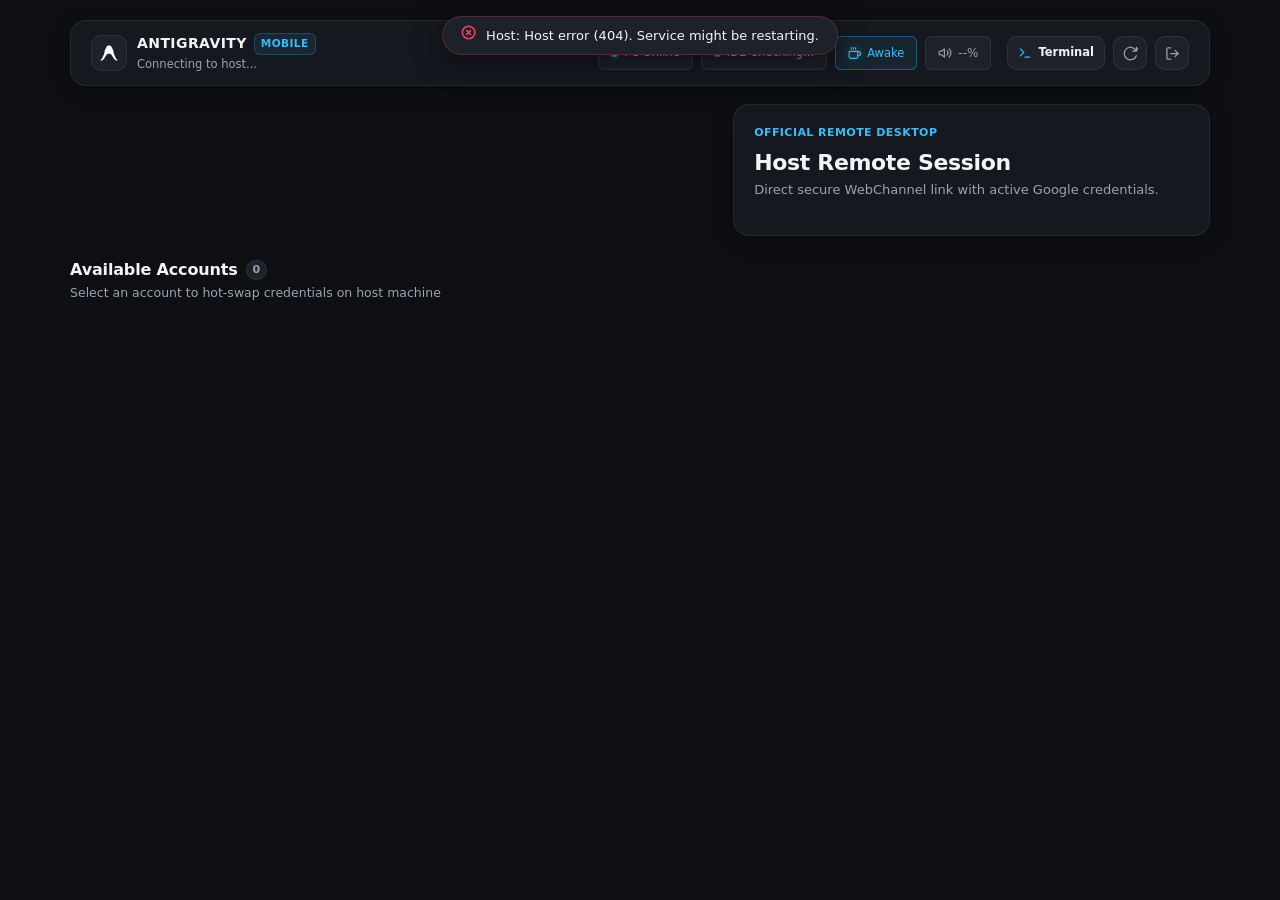
==== commit 89403a96: "feat(auth): add one-tap session logout button across mobile dashboard and terminal" ====
--- a/templates/index.html
+++ b/templates/index.html
@@ -74,6 +74,13 @@
             <path d="M21.5 2v6h-6M21.34 15.57a10 10 0 1 1-.57-8.38l5.67-5.67"></path>
           </svg>
         </button>
+        <button id="logout-btn" class="icon-action-btn logout-btn" title="Log Out" aria-label="Log Out of Antigravity Remote">
+          <svg width="15" height="15" viewBox="0 0 24 24" fill="none" stroke="currentColor" stroke-width="2" stroke-linecap="round" stroke-linejoin="round">
+            <path d="M9 21H5a2 2 0 0 1-2-2V5a2 2 0 0 1 2-2h4"></path>
+            <polyline points="16 17 21 12 16 7"></polyline>
+            <line x1="21" y1="12" x2="9" y2="12"></line>
+          </svg>
+        </button>
       </div>
     </header>
 
--- a/static/app.css
+++ b/static/app.css
@@ -515,6 +515,12 @@
   animation: spin 0.8s linear infinite;
 }
 
+.logout-btn:hover {
+  color: #f87171;
+  border-color: rgba(248, 113, 113, 0.4);
+  background-color: rgba(248, 113, 113, 0.08);
+}
+
 @media (min-width: 640px) {
   .studio-header {
     display: flex;
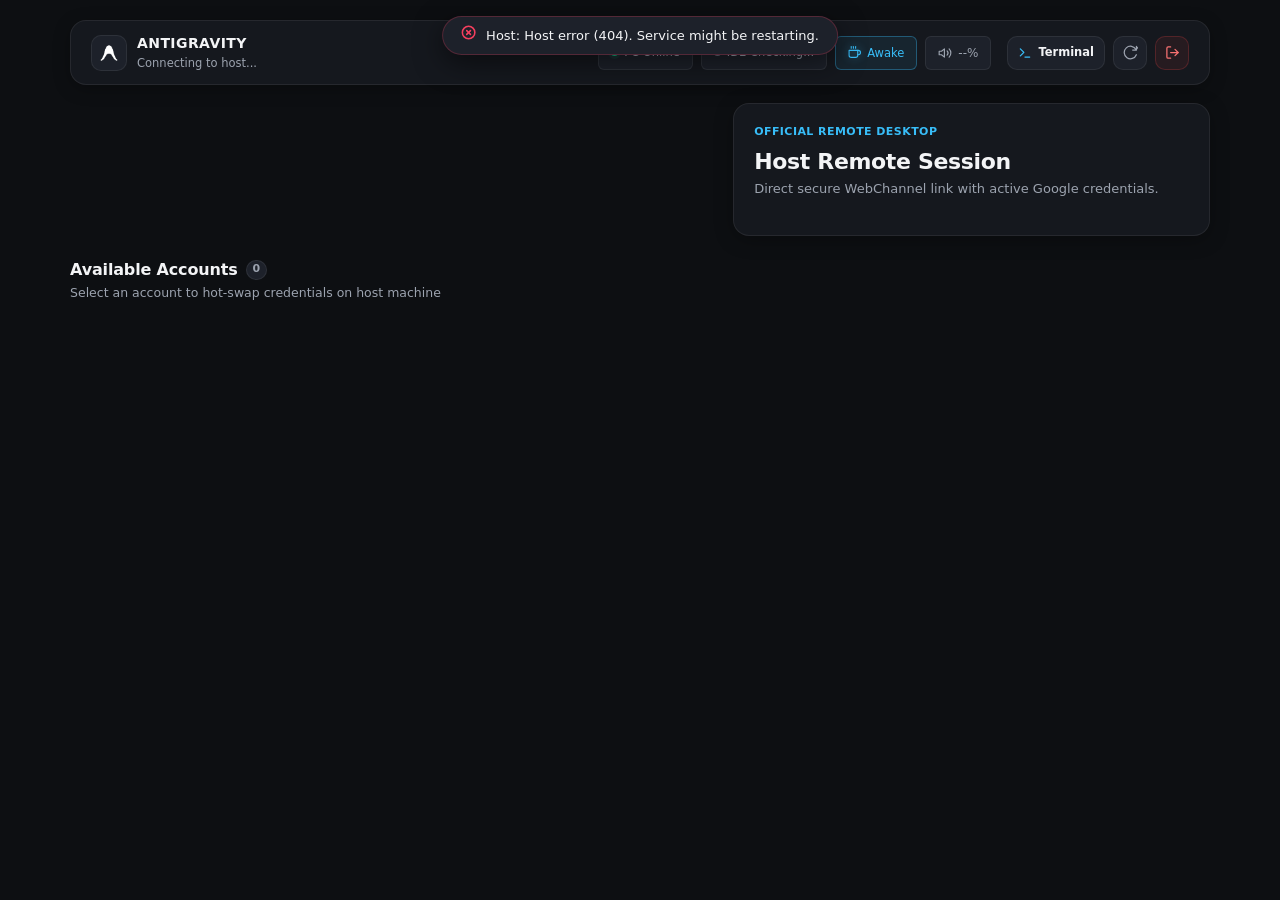
==== commit b7151a56: "style(ui): apply crimson accent to logout button and remove obsolete brand-tag" ====
--- a/templates/index.html
+++ b/templates/index.html
@@ -26,7 +26,6 @@
         <div class="brand-info">
           <div class="brand-title">
             <span>ANTIGRAVITY</span>
-            <span class="brand-tag">MOBILE</span>
           </div>
           <div class="brand-subtitle" id="sync-time">Connecting to host...</div>
         </div>
--- a/static/app.css
+++ b/static/app.css
@@ -168,17 +168,6 @@
   white-space: nowrap;
 }
 
-.brand-tag {
-  font-size: 10.5px;
-  font-weight: 700;
-  letter-spacing: 0.04em;
-  padding: 2px 6px;
-  border-radius: var(--radius-sm);
-  background-color: var(--gemini-bg);
-  border: 1px solid var(--gemini-border);
-  color: var(--gemini-accent);
-}
-
 .brand-subtitle {
   font-size: 11.5px;
   color: var(--text-secondary);
@@ -515,10 +504,21 @@
   animation: spin 0.8s linear infinite;
 }
 
+.logout-btn {
+  color: #f87171;
+  background-color: rgba(239, 68, 68, 0.08);
+  border-color: rgba(239, 68, 68, 0.22);
+}
+
 .logout-btn:hover {
-  color: #f87171;
-  border-color: rgba(248, 113, 113, 0.4);
-  background-color: rgba(248, 113, 113, 0.08);
+  color: #fca5a5;
+  border-color: rgba(239, 68, 68, 0.45);
+  background-color: rgba(239, 68, 68, 0.16);
+  box-shadow: 0 0 10px rgba(239, 68, 68, 0.18);
+}
+
+.logout-btn:active {
+  transform: scale(0.96);
 }
 
 @media (min-width: 640px) {
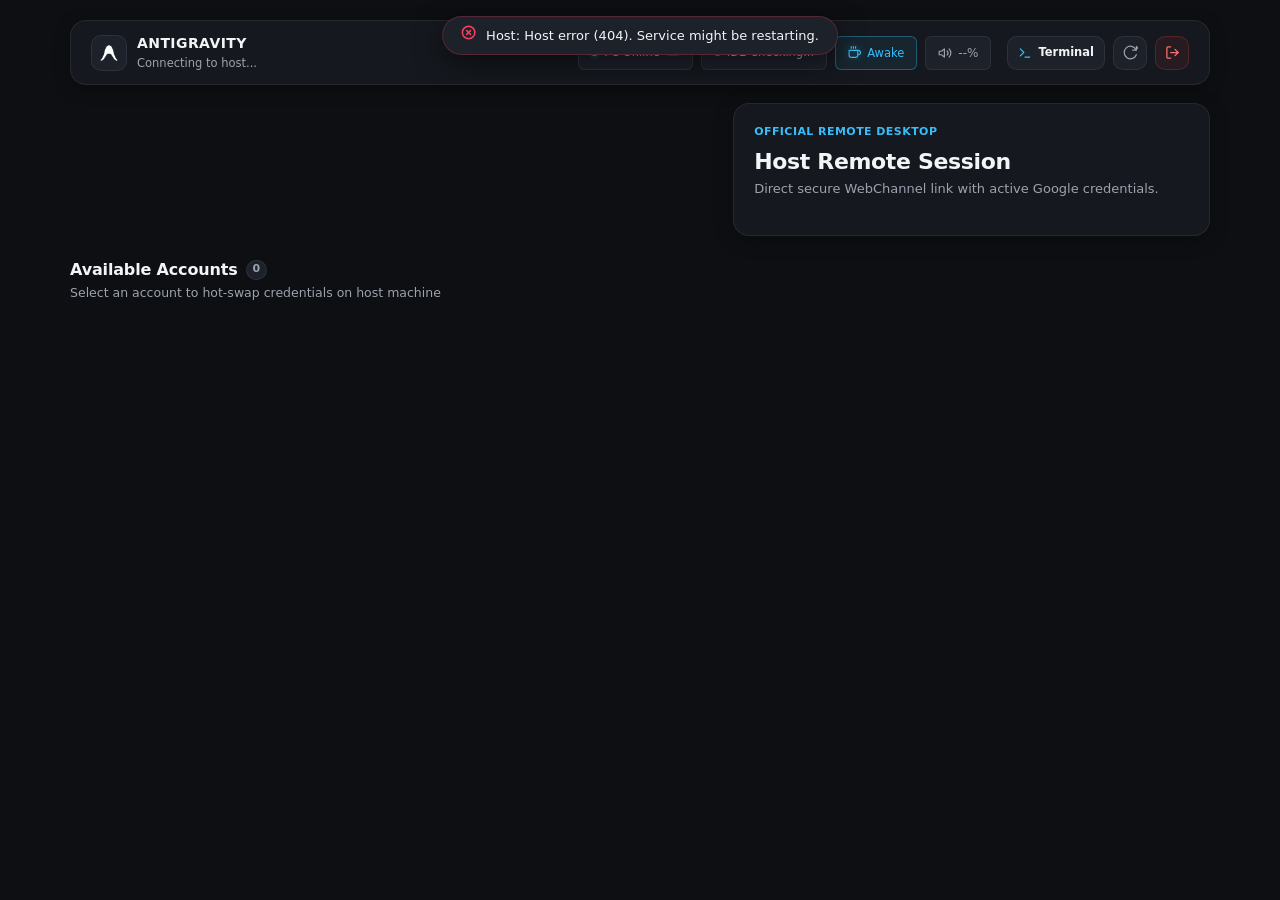
==== commit 9377dd0d: "polish(dashboard): redesign battery badge as a clean pill chip in PC Online badge - bat-badge is now" ====
--- a/templates/index.html
+++ b/templates/index.html
@@ -34,7 +34,8 @@
       <div class="header-actions">
         <div class="host-pill" id="host-status-pill" title="Host PC Status">
           <span class="status-dot active" id="pc-dot"></span>
-          <span id="pc-status-text">PC Online</span>
+          <span class="pc-label" id="pc-status-text">PC Online</span>
+          <span class="bat-badge" id="bat-badge" aria-label="Battery status" hidden></span>
         </div>
         <div class="app-pill" id="app-status-pill" title="Antigravity IDE Status">
           <span class="status-dot" id="app-dot"></span>
--- a/static/app.css
+++ b/static/app.css
@@ -213,6 +213,71 @@
   box-sizing: border-box;
 }
 
+/* Battery chip inside PC Online pill */
+.bat-badge {
+  display: inline-flex;
+  align-items: center;
+  gap: 3px;
+  padding: 2px 6px;
+  border-radius: 99px;
+  font-size: 10px;
+  font-weight: 700;
+  font-variant-numeric: tabular-nums;
+  letter-spacing: 0.03em;
+  line-height: 1;
+  white-space: nowrap;
+  background: rgba(148, 163, 184, 0.08);
+  border: 1px solid rgba(148, 163, 184, 0.15);
+  color: var(--text-secondary);
+  transition: background 0.3s, border-color 0.3s, color 0.3s;
+}
+
+/* Charging state — green tinted chip */
+.bat-badge.bat-charging {
+  background: rgba(52, 211, 153, 0.1);
+  border-color: rgba(52, 211, 153, 0.3);
+  color: #34d399;
+}
+
+/* Full state — very subtle green */
+.bat-badge.bat-full {
+  background: rgba(52, 211, 153, 0.07);
+  border-color: rgba(52, 211, 153, 0.18);
+  color: #6ee7b7;
+}
+
+/* Low battery — amber */
+.bat-badge.bat-low {
+  background: rgba(251, 191, 36, 0.1);
+  border-color: rgba(251, 191, 36, 0.3);
+  color: #fbbf24;
+}
+
+/* Critical battery — red */
+.bat-badge.bat-critical {
+  background: rgba(248, 113, 113, 0.12);
+  border-color: rgba(248, 113, 113, 0.35);
+  color: #f87171;
+}
+
+/* Lightning bolt icon — only the bolt pulses when charging */
+.bat-badge .bat-bolt {
+  flex-shrink: 0;
+  animation: bolt-pulse 1.6s ease-in-out infinite;
+}
+
+@keyframes bolt-pulse {
+  0%, 100% { opacity: 1;    transform: scale(1); }
+  50%       { opacity: 0.4; transform: scale(0.85); }
+}
+
+/* Static battery icon */
+.bat-badge .bat-ico {
+  flex-shrink: 0;
+  opacity: 0.6;
+}
+
+
 .app-pill {
   display: inline-flex;
   align-items: center;
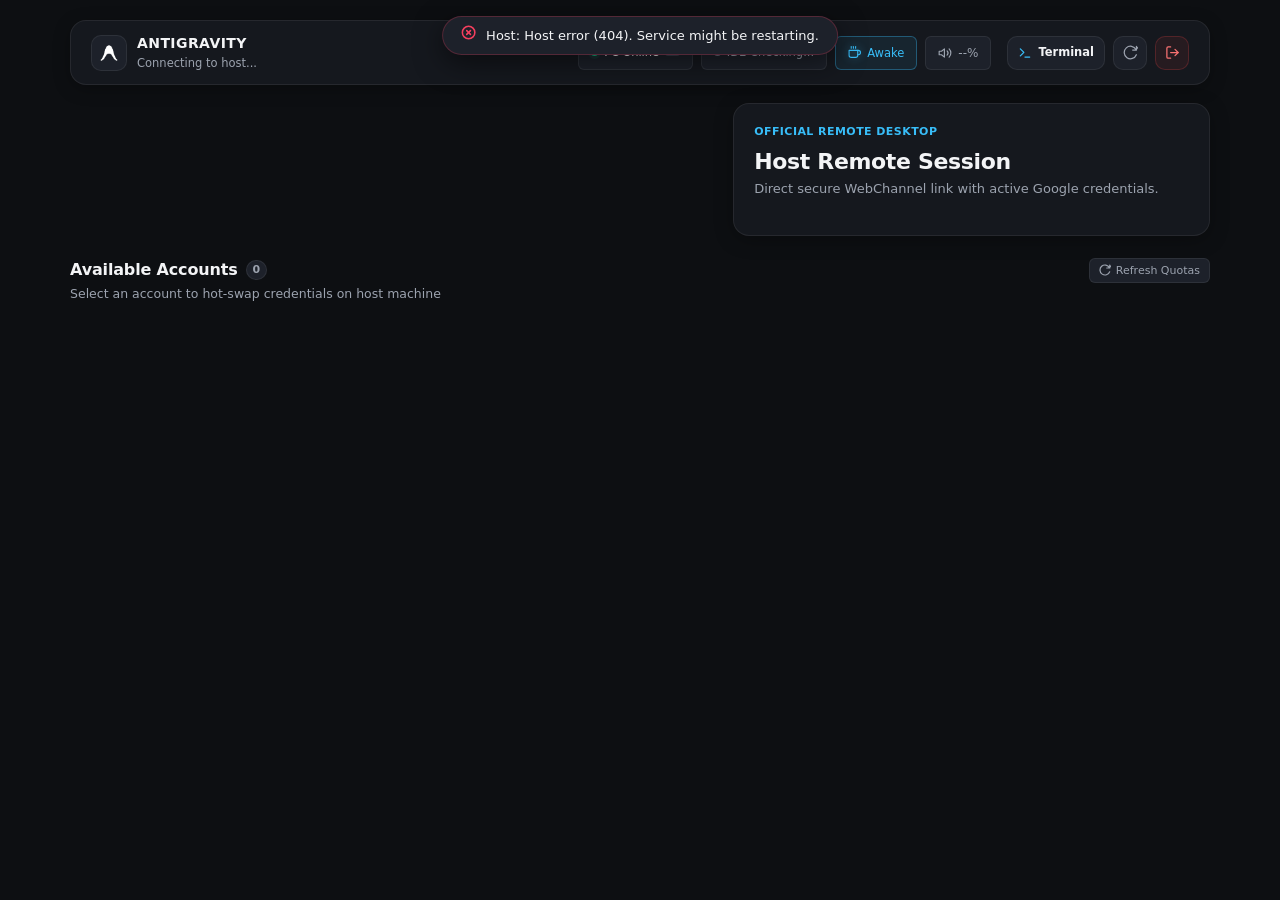
==== commit 4df7c6f8: "feat: optimize quota caching with manual refresh & harden mobile terminal typing" ====
--- a/templates/index.html
+++ b/templates/index.html
@@ -112,6 +112,12 @@
           <div class="section-title-group">
             <h3 class="section-heading">Available Accounts</h3>
             <span class="counter-badge" id="accounts-count">0</span>
+            <button type="button" id="quota-refresh-btn" class="quota-refresh-btn" title="Refresh Live Quotas (Instant Force Check)" aria-label="Refresh Live Quotas">
+              <svg width="12" height="12" viewBox="0 0 24 24" fill="none" stroke="currentColor" stroke-width="2.4" stroke-linecap="round" stroke-linejoin="round" aria-hidden="true">
+                <path d="M21.5 2v6h-6M21.34 15.57a10 10 0 1 1-.57-8.38l5.67-5.67"></path>
+              </svg>
+              <span>Refresh Quotas</span>
+            </button>
           </div>
           <div class="section-caption">Select an account to hot-swap credentials on host machine</div>
         </div>
--- a/static/app.css
+++ b/static/app.css
@@ -211,52 +211,64 @@
   white-space: nowrap;
   width: 100%;
   box-sizing: border-box;
+  transition: all 0.2s ease;
+}
+
+.host-pill.active {
+  border-color: rgba(16, 185, 129, 0.25);
+}
+
+.pc-label {
+  font-size: 11.5px;
+  font-weight: 500;
+  color: var(--text-primary);
+  letter-spacing: -0.01em;
 }
 
 /* Battery chip inside PC Online pill */
 .bat-badge {
   display: inline-flex;
   align-items: center;
-  gap: 3px;
-  padding: 2px 6px;
+  gap: 3.5px;
+  padding: 2px 6.5px;
   border-radius: 99px;
-  font-size: 10px;
-  font-weight: 700;
+  font-size: 10.5px;
+  font-weight: 600;
   font-variant-numeric: tabular-nums;
-  letter-spacing: 0.03em;
+  letter-spacing: 0.02em;
   line-height: 1;
   white-space: nowrap;
   background: rgba(148, 163, 184, 0.08);
-  border: 1px solid rgba(148, 163, 184, 0.15);
-  color: var(--text-secondary);
-  transition: background 0.3s, border-color 0.3s, color 0.3s;
+  border: 1px solid rgba(148, 163, 184, 0.16);
+  color: var(--text-secondary);
+  transition: all 0.25s ease;
 }
 
 /* Charging state — green tinted chip */
 .bat-badge.bat-charging {
-  background: rgba(52, 211, 153, 0.1);
-  border-color: rgba(52, 211, 153, 0.3);
+  background: rgba(16, 185, 129, 0.12);
+  border-color: rgba(16, 185, 129, 0.35);
   color: #34d399;
 }
 
 /* Full state — very subtle green */
 .bat-badge.bat-full {
-  background: rgba(52, 211, 153, 0.07);
-  border-color: rgba(52, 211, 153, 0.18);
+  background: rgba(16, 185, 129, 0.08);
+  border-color: rgba(16, 185, 129, 0.22);
   color: #6ee7b7;
 }
 
 /* Low battery — amber */
 .bat-badge.bat-low {
   background: rgba(251, 191, 36, 0.1);
-  border-color: rgba(251, 191, 36, 0.3);
+  border-color: rgba(251, 191, 36, 0.35);
   color: #fbbf24;
 }
 
 /* Critical battery — red */
 .bat-badge.bat-critical {
   background: rgba(248, 113, 113, 0.12);
-  border-color: rgba(248, 113, 113, 0.35);
+  border-color: rgba(248, 113, 113, 0.4);
   color: #f87171;
 }
 
@@ -267,14 +279,14 @@
 }
 
 @keyframes bolt-pulse {
-  0%, 100% { opacity: 1;    transform: scale(1); }
-  50%       { opacity: 0.4; transform: scale(0.85); }
+  0%, 100% { opacity: 1; transform: scale(1); }
+  50% { opacity: 0.35; transform: scale(0.88); }
 }
 
 /* Static battery icon */
 .bat-badge .bat-ico {
   flex-shrink: 0;
-  opacity: 0.6;
+  opacity: 0.7;
 }
 
 
@@ -1002,6 +1014,48 @@
   color: var(--text-secondary);
 }
 
+.quota-refresh-btn {
+  display: inline-flex;
+  align-items: center;
+  gap: 5px;
+  margin-left: auto;
+  padding: 3px 9px;
+  min-height: 25px;
+  border-radius: var(--radius-sm);
+  background-color: var(--surface-raised);
+  border: 1px solid var(--border);
+  color: var(--text-secondary);
+  font-size: 11px;
+  font-weight: 500;
+  font-family: inherit;
+  cursor: pointer;
+  outline: none;
+  transition: all 0.15s ease;
+  user-select: none;
+  -webkit-tap-highlight-color: transparent;
+}
+
+.quota-refresh-btn:hover {
+  background-color: var(--surface-subtle);
+  border-color: var(--border-strong);
+  color: var(--text-primary);
+}
+
+.quota-refresh-btn:active {
+  transform: scale(0.96);
+}
+
+.quota-refresh-btn.spinning svg {
+  animation: spin 0.8s linear infinite;
+  color: var(--gemini-accent);
+}
+
+.quota-refresh-btn:disabled {
+  opacity: 0.55;
+  cursor: not-allowed;
+  transform: none;
+}
+
 .section-caption {
   font-size: 12.5px;
   color: var(--text-secondary);
